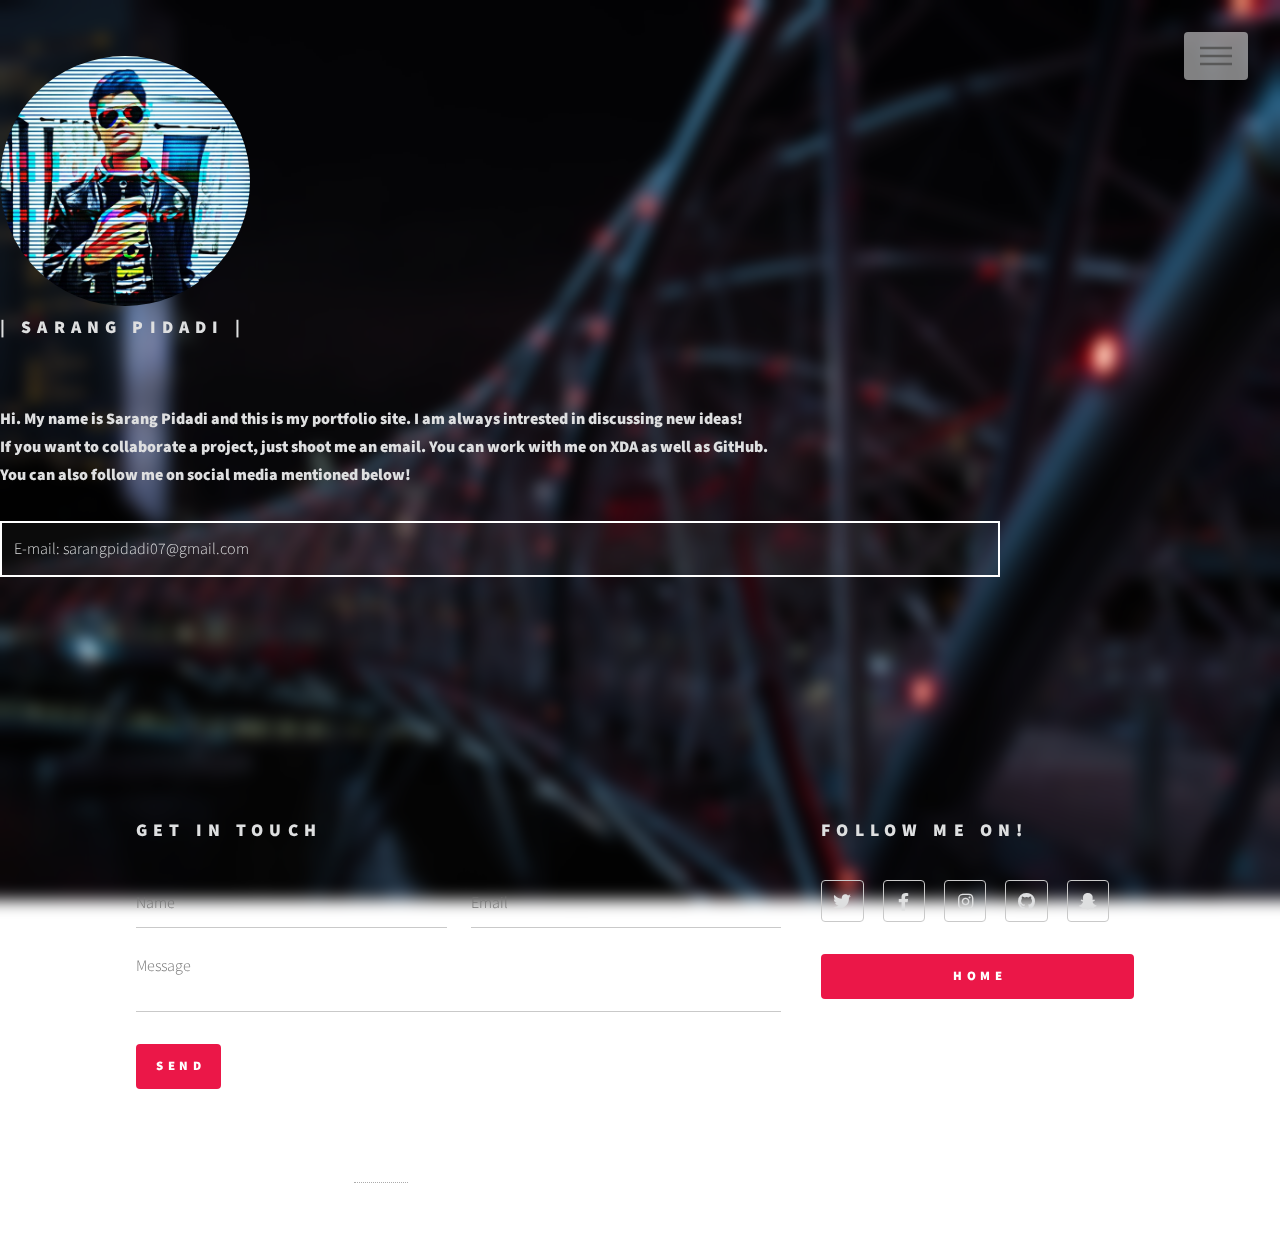
==== aboutme.html @ dbc25ccb "changed!" ====
<!DOCTYPE HTML>
<html>
	<head>
		<title>Sarang Pidadi</title>
		<meta charset="utf-8" />
		<meta name="viewport" content="width=device-width, initial-scale=1, user-scalable=no" />
		<link rel="stylesheet" href="assets/css/main.css" />
		<link href="https://emoji-css.afeld.me/emoji.css" rel="stylesheet">
		<noscript><link rel="stylesheet" href="assets/css/noscript.css" /></noscript>
		<style>
         th, td {
            border: 1px solid white;
         }
      </style>
	</head>
	<body class="is-preload"><br><br>

                               <style>
                                    img {
                                          border-radius: 50%;
                                        }
                               </style>
                               <img src="profile.jpg" width="250" height="250">
                              <h2>|    Sarang Pidadi    |</h2>
                               <br><p><b>
                               Hi. My name is Sarang Pidadi and this is my portfolio site. I am always intrested in discussing new ideas!<br>If you want to collaborate a project, just shoot me an email. You can work with me on XDA as well as GitHub.<br>You can also follow me on social media mentioned below!<i class="em em-v"></i>
                               </b></p>
                               <div class="table-wrapper">
                               <table style="width:1000px; border: 2px solid white">
								<tbody>
								<tr>
								<td>E-mail: sarangpidadi07@gmail.com</td>
								</tr>
				                 </tbody>
                                </table>
                                </div>
		<!-- Wrapper -->
			<div id="wrapper">

				<!-- Header -->
					<header id="header">
							
						<div class="inner">

							
							<!-- Nav -->
								<nav>
									<ul>
										<li><a href="#menu">Menu</a></li>
									</ul>
								</nav>

						</div>
					<style>
                        body {
                               background-image: url("bg2.jpg");
                               background-position: center;
                               background-size: cover;
                               background-attachment: fixed;
                               backdrop-filter: blur(8px);
                             }
                    </style>
                </header>
				<!-- Menu -->
					<nav id="menu">
						<h2>Tweets!<i class="em em-bird"></i></h2>
						<ul>
						<a class="twitter-timeline" data-theme="dark" data-dnt="true" data-chrome="nofooter transparent noheader transparent" data-chrome="transparent scrollbar" href="https://twitter.com/sarangpidadi07?ref_src=twsrc%5Etfw">Tweets by sarangpidadi07</a> <script async src="https://platform.twitter.com/widgets.js" charset="utf-8"></script>
						
						</ul>
					</nav>

				
				<!-- Footer -->
					<footer id="footer">
						<div class="inner">
							<section>
								<h2>Get in touch</h2>
								<form method="post" action="#">
									<div class="fields">
										<div class="field half">
											<input type="text" name="name" id="name" placeholder="Name" />
										</div>
										<div class="field half">
											<input type="email" name="email" id="email" placeholder="Email" />
										</div>
										<div class="field">
											<textarea name="message" id="message" placeholder="Message"></textarea>
										</div>
									</div>
									<ul class="actions">
										<li><a href="http://mail.google.com" class="button primary">Send</a></li>
									</ul>
								</form>
							</section>
							<section>
								<h2>Follow Me On!</h2>
								<ul class="icons">
									<li><a href="https://twitter.com/sarangpidadi07" class="icon brands style2 fa-twitter"><span class="label">Twitter</span></a></li>
									<li><a href="https://www.facebook.com/sarangpidadi07" class="icon brands style2 fa-facebook-f"><span class="label">Facebook</span></a></li>
									<li><a href="https://www.instagram.com/sarangpidadi_07/" class="icon brands style2 fa-instagram"><span class="label">Instagram</span></a></li>
									<li><a href="https://github.com/sarangpidadi07" class="icon brands style2 fa-github"><span class="label">GitHub</span></a></li>
									<li><a href="https://www.snapchat.com/add/sarangpidadi07" class="icon brands style2 fa-snapchat-ghost"><span class="label">Snapchat</span></a></li>
								</ul>
								<div class="inner">
                               <ul class="actions fit">
										<li><a href="index.html" class="button primary fit">Home</a></li>
                                </ul>
                                </div>
							</section>
							<ul class="copyright">
								<li>&copy; Sarangpidadi07. All rights reserved</li><li> <a>HTML5 UP</a></li>
							</ul>
						</div>
					</footer>

			</div>

		<!-- Scripts -->
			<script src="assets/js/jquery.min.js"></script>
			<script src="assets/js/browser.min.js"></script>
			<script src="assets/js/breakpoints.min.js"></script>
			<script src="assets/js/util.js"></script>
			<script src="assets/js/main.js"></script>

	</body>
</html>
---- assets/css/main.css ----
@import url(fontawesome-all.min.css);
@import url("https://fonts.googleapis.com/css?family=Source+Sans+Pro:300,700,900");


html, body, div, span, applet, object,
iframe, h1, h2, h3, h4, h5, h6, p, blockquote,
pre, a, abbr, acronym, address, big, cite,
code, del, dfn, em, img, ins, kbd, q, s, samp,
small, strike, strong, sub, sup, tt, var, b,
u, i, center, dl, dt, dd, ol, ul, li, fieldset,
form, label, legend, table, caption, tbody,
tfoot, thead, tr, th, td, article, aside,
canvas, details, embed, figure, figcaption,
footer, header, hgroup, menu, nav, output, ruby,
section, summary, time, mark, audio, video {
	margin: 0;
	padding: 0;
	border: 0;
	font-size: 100%;
	font: inherit;
	vertical-align: baseline;}

article, aside, details, figcaption, figure,
footer, header, hgroup, menu, nav, section {
	display: block;}

body {
	line-height: 1;
}

ol, ul {
	list-style: none;
}

blockquote, q {
	quotes: none;
}

	blockquote:before, blockquote:after, q:before, q:after {
		content: '';
		content: none;
	}

table {
	border-collapse: collapse;
	border-spacing: 0;
}

body {
	-webkit-text-size-adjust: none;
}

mark {
	background-color: transparent;
	color: inherit;
}

input::-moz-focus-inner {
	border: 0;
	padding: 0;
}

input, select, textarea {
	-moz-appearance: none;
	-webkit-appearance: none;
	-ms-appearance: none;
	appearance: none;
}

/* Basic */

	@-ms-viewport {
		width: device-width;
	}

	body {
		-ms-overflow-style: scrollbar;
	}

	@media screen and (max-width: 480px) {

		html, body {
			min-width: 320px;
		}

	}

	html {
		box-sizing: border-box;
	}

	*, *:before, *:after {
		box-sizing: inherit;
	}

/*
	body {
		background: #ffffff;
	}
*/

		body.is-preload *, body.is-preload *:before, body.is-preload *:after {
			-moz-animation: none !important;
			-webkit-animation: none !important;
			-ms-animation: none !important;
			animation: none !important;
			-moz-transition: none !important;
			-webkit-transition: none !important;
			-ms-transition: none !important;
			transition: none !important;
		}

/* Type */

	body, input, select, textarea {
		color: #DEDFE0;
		font-family: "Source Sans Pro", Helvetica, sans-serif;
		font-size: 16pt;
		font-weight: 300;
		line-height: 1.75;
	}

		@media screen and (max-width: 1680px) {

			body, input, select, textarea {
				font-size: 14pt;
			}

		}

		@media screen and (max-width: 1280px) {

			body, input, select, textarea {
				font-size: 12pt;
			}

		}

	a {
		-moz-transition: border-bottom-color 0.2s ease, color 0.2s ease;
		-webkit-transition: border-bottom-color 0.2s ease, color 0.2s ease;
		-ms-transition: border-bottom-color 0.2s ease, color 0.2s ease;
		transition: border-bottom-color 0.2s ease, color 0.2s ease;
		text-decoration: none;
		color: #585858;
		border-bottom: dotted 1px rgba(88, 88, 88, 0.5);
	}

		a:hover {
			border-bottom-color: transparent;
			color: #0A8BF7 !important;
		}

	strong, b {
		font-weight: 900;
	}

	em, i {
		font-style: italic;
	}

	p {
		margin: 0 0 2em 0;
	}

	h1 {
		font-size: 4em;
		font-weight: 700;
		line-height: 1.3;
		margin: 0 0 1em 0;
		letter-spacing: -0.035em;
	}

		h1 a {
			color: white;
		}

		@media screen and (max-width: 736px) {

			h1 {
				font-size: 2em;
				margin: 0 0 1em 0;
			}

		}

		@media screen and (max-width: 360px) {

			h1 {
				font-size: 1.75em;
			}

		}

	h2, h3, h4, h5, h6 {
		font-weight: 900;
		line-height: 1.5;
		margin: 0 0 2em 0;
		text-transform: uppercase;
		letter-spacing: 0.35em;
	}

		h2 a, h3 a, h4 a, h5 a, h6 a {
			color: inherit;
		}

	h2 {
		font-size: 1.1em;
	}

	h3 {
		font-size: 1em;
	}

	h4 {
		font-size: 0.8em;
	}

	h5 {
		font-size: 0.8em;
	}

	h6 {
		font-size: 0.8em;
	}

	@media screen and (max-width: 980px) {

		h1 br, h2 br, h3 br, h4 br, h5 br, h6 br {
			display: none;
		}

	}

	@media screen and (max-width: 736px) {

		h2 {
			font-size: 1em;
		}

		h3 {
			font-size: 0.8em;
		}

	}

	sub {
		font-size: 0.8em;
		position: relative;
		top: 0.5em;
	}

	sup {
		font-size: 0.8em;
		position: relative;
		top: -0.5em;
	}

	blockquote {
		border-left: solid 4px #c9c9c9;
		font-style: italic;
		margin: 0 0 2em 0;
		padding: 0.5em 0 0.5em 2em;
	}

	code {
		background: rgba(144, 144, 144, 0.075);
		border-radius: 4px;
		border: solid 1px #c9c9c9;
		font-family: "Courier New", monospace;
		font-size: 0.9em;
		margin: 0 0.25em;
		padding: 0.25em 0.65em;
	}

	pre {
		-webkit-overflow-scrolling: touch;
		font-family: "Courier New", monospace;
		font-size: 0.9em;
		margin: 0 0 2em 0;
	}

		pre code {
			display: block;
			line-height: 1.75;
			padding: 1em 1.5em;
			overflow-x: auto;
		}

	hr {
		border: 0;
		border-bottom: solid 1px #c9c9c9;
		margin: 2em 0;
	}

		hr.major {
			margin: 3em 0;
		}

	.align-left {
		text-align: left;
	}

	.align-center {
		text-align: center;
	}

	.align-right {
		text-align: right;
	}

/* Row */

	.row {
		display: flex;
		flex-wrap: wrap;
		box-sizing: border-box;
		align-items: stretch;
	}

		.row > * {
			box-sizing: border-box;
		}

		.row.gtr-uniform > * > :last-child {
			margin-bottom: 0;
		}

		.row.aln-left {
			justify-content: flex-start;
		}

		.row.aln-center {
			justify-content: center;
		}

		.row.aln-right {
			justify-content: flex-end;
		}

		.row.aln-top {
			align-items: flex-start;
		}

		.row.aln-middle {
			align-items: center;
		}

		.row.aln-bottom {
			align-items: flex-end;
		}

		.row > .imp {
			order: -1;
		}

		.row > .col-1 {
			width: 8.33333%;
		}

		.row > .off-1 {
			margin-left: 8.33333%;
		}

		.row > .col-2 {
			width: 16.66667%;
		}

		.row > .off-2 {
			margin-left: 16.66667%;
		}

		.row > .col-3 {
			width: 25%;
		}

		.row > .off-3 {
			margin-left: 25%;
		}

		.row > .col-4 {
			width: 33.33333%;
		}

		.row > .off-4 {
			margin-left: 33.33333%;
		}

		.row > .col-5 {
			width: 41.66667%;
		}

		.row > .off-5 {
			margin-left: 41.66667%;
		}

		.row > .col-6 {
			width: 50%;
		}

		.row > .off-6 {
			margin-left: 50%;
		}

		.row > .col-7 {
			width: 58.33333%;
		}

		.row > .off-7 {
			margin-left: 58.33333%;
		}

		.row > .col-8 {
			width: 66.66667%;
		}

		.row > .off-8 {
			margin-left: 66.66667%;
		}

		.row > .col-9 {
			width: 75%;
		}

		.row > .off-9 {
			margin-left: 75%;
		}

		.row > .col-10 {
			width: 83.33333%;
		}

		.row > .off-10 {
			margin-left: 83.33333%;
		}

		.row > .col-11 {
			width: 91.66667%;
		}

		.row > .off-11 {
			margin-left: 91.66667%;
		}

		.row > .col-12 {
			width: 100%;
		}

		.row > .off-12 {
			margin-left: 100%;
		}

		.row.gtr-0 {
			margin-top: 0;
			margin-left: 0em;
		}

			.row.gtr-0 > * {
				padding: 0 0 0 0em;
			}

			.row.gtr-0.gtr-uniform {
				margin-top: 0em;
			}

				.row.gtr-0.gtr-uniform > * {
					padding-top: 0em;
				}

		.row.gtr-25 {
			margin-top: 0;
			margin-left: -0.5em;
		}

			.row.gtr-25 > * {
				padding: 0 0 0 0.5em;
			}

			.row.gtr-25.gtr-uniform {
				margin-top: -0.5em;
			}

				.row.gtr-25.gtr-uniform > * {
					padding-top: 0.5em;
				}

		.row.gtr-50 {
			margin-top: 0;
			margin-left: -1em;
		}

			.row.gtr-50 > * {
				padding: 0 0 0 1em;
			}

			.row.gtr-50.gtr-uniform {
				margin-top: -1em;
			}

				.row.gtr-50.gtr-uniform > * {
					padding-top: 1em;
				}

		.row {
			margin-top: 0;
			margin-left: -2em;
		}

			.row > * {
				padding: 0 0 0 2em;
			}

			.row.gtr-uniform {
				margin-top: -2em;
			}

				.row.gtr-uniform > * {
					padding-top: 2em;
				}

		.row.gtr-150 {
			margin-top: 0;
			margin-left: -3em;
		}

			.row.gtr-150 > * {
				padding: 0 0 0 3em;
			}

			.row.gtr-150.gtr-uniform {
				margin-top: -3em;
			}

				.row.gtr-150.gtr-uniform > * {
					padding-top: 3em;
				}

		.row.gtr-200 {
			margin-top: 0;
			margin-left: -4em;
		}

			.row.gtr-200 > * {
				padding: 0 0 0 4em;
			}

			.row.gtr-200.gtr-uniform {
				margin-top: -4em;
			}

				.row.gtr-200.gtr-uniform > * {
					padding-top: 4em;
				}

		@media screen and (max-width: 1680px) {

			.row {
				display: flex;
				flex-wrap: wrap;
				box-sizing: border-box;
				align-items: stretch;
			}

				.row > * {
					box-sizing: border-box;
				}

				.row.gtr-uniform > * > :last-child {
					margin-bottom: 0;
				}

				.row.aln-left {
					justify-content: flex-start;
				}

				.row.aln-center {
					justify-content: center;
				}

				.row.aln-right {
					justify-content: flex-end;
				}

				.row.aln-top {
					align-items: flex-start;
				}

				.row.aln-middle {
					align-items: center;
				}

				.row.aln-bottom {
					align-items: flex-end;
				}

				.row > .imp-xlarge {
					order: -1;
				}

				.row > .col-1-xlarge {
					width: 8.33333%;
				}

				.row > .off-1-xlarge {
					margin-left: 8.33333%;
				}

				.row > .col-2-xlarge {
					width: 16.66667%;
				}

				.row > .off-2-xlarge {
					margin-left: 16.66667%;
				}

				.row > .col-3-xlarge {
					width: 25%;
				}

				.row > .off-3-xlarge {
					margin-left: 25%;
				}

				.row > .col-4-xlarge {
					width: 33.33333%;
				}

				.row > .off-4-xlarge {
					margin-left: 33.33333%;
				}

				.row > .col-5-xlarge {
					width: 41.66667%;
				}

				.row > .off-5-xlarge {
					margin-left: 41.66667%;
				}

				.row > .col-6-xlarge {
					width: 50%;
				}

				.row > .off-6-xlarge {
					margin-left: 50%;
				}

				.row > .col-7-xlarge {
					width: 58.33333%;
				}

				.row > .off-7-xlarge {
					margin-left: 58.33333%;
				}

				.row > .col-8-xlarge {
					width: 66.66667%;
				}

				.row > .off-8-xlarge {
					margin-left: 66.66667%;
				}

				.row > .col-9-xlarge {
					width: 75%;
				}

				.row > .off-9-xlarge {
					margin-left: 75%;
				}

				.row > .col-10-xlarge {
					width: 83.33333%;
				}

				.row > .off-10-xlarge {
					margin-left: 83.33333%;
				}

				.row > .col-11-xlarge {
					width: 91.66667%;
				}

				.row > .off-11-xlarge {
					margin-left: 91.66667%;
				}

				.row > .col-12-xlarge {
					width: 100%;
				}

				.row > .off-12-xlarge {
					margin-left: 100%;
				}

				.row.gtr-0 {
					margin-top: 0;
					margin-left: 0em;
				}

					.row.gtr-0 > * {
						padding: 0 0 0 0em;
					}

					.row.gtr-0.gtr-uniform {
						margin-top: 0em;
					}

						.row.gtr-0.gtr-uniform > * {
							padding-top: 0em;
						}

				.row.gtr-25 {
					margin-top: 0;
					margin-left: -0.5em;
				}

					.row.gtr-25 > * {
						padding: 0 0 0 0.5em;
					}

					.row.gtr-25.gtr-uniform {
						margin-top: -0.5em;
					}

						.row.gtr-25.gtr-uniform > * {
							padding-top: 0.5em;
						}

				.row.gtr-50 {
					margin-top: 0;
					margin-left: -1em;
				}

					.row.gtr-50 > * {
						padding: 0 0 0 1em;
					}

					.row.gtr-50.gtr-uniform {
						margin-top: -1em;
					}

						.row.gtr-50.gtr-uniform > * {
							padding-top: 1em;
						}

				.row {
					margin-top: 0;
					margin-left: -2em;
				}

					.row > * {
						padding: 0 0 0 2em;
					}

					.row.gtr-uniform {
						margin-top: -2em;
					}

						.row.gtr-uniform > * {
							padding-top: 2em;
						}

				.row.gtr-150 {
					margin-top: 0;
					margin-left: -3em;
				}

					.row.gtr-150 > * {
						padding: 0 0 0 3em;
					}

					.row.gtr-150.gtr-uniform {
						margin-top: -3em;
					}

						.row.gtr-150.gtr-uniform > * {
							padding-top: 3em;
						}

				.row.gtr-200 {
					margin-top: 0;
					margin-left: -4em;
				}

					.row.gtr-200 > * {
						padding: 0 0 0 4em;
					}

					.row.gtr-200.gtr-uniform {
						margin-top: -4em;
					}

						.row.gtr-200.gtr-uniform > * {
							padding-top: 4em;
						}

		}

		@media screen and (max-width: 1280px) {

			.row {
				display: flex;
				flex-wrap: wrap;
				box-sizing: border-box;
				align-items: stretch;
			}

				.row > * {
					box-sizing: border-box;
				}

				.row.gtr-uniform > * > :last-child {
					margin-bottom: 0;
				}

				.row.aln-left {
					justify-content: flex-start;
				}

				.row.aln-center {
					justify-content: center;
				}

				.row.aln-right {
					justify-content: flex-end;
				}

				.row.aln-top {
					align-items: flex-start;
				}

				.row.aln-middle {
					align-items: center;
				}

				.row.aln-bottom {
					align-items: flex-end;
				}

				.row > .imp-large {
					order: -1;
				}

				.row > .col-1-large {
					width: 8.33333%;
				}

				.row > .off-1-large {
					margin-left: 8.33333%;
				}

				.row > .col-2-large {
					width: 16.66667%;
				}

				.row > .off-2-large {
					margin-left: 16.66667%;
				}

				.row > .col-3-large {
					width: 25%;
				}

				.row > .off-3-large {
					margin-left: 25%;
				}

				.row > .col-4-large {
					width: 33.33333%;
				}

				.row > .off-4-large {
					margin-left: 33.33333%;
				}

				.row > .col-5-large {
					width: 41.66667%;
				}

				.row > .off-5-large {
					margin-left: 41.66667%;
				}

				.row > .col-6-large {
					width: 50%;
				}

				.row > .off-6-large {
					margin-left: 50%;
				}

				.row > .col-7-large {
					width: 58.33333%;
				}

				.row > .off-7-large {
					margin-left: 58.33333%;
				}

				.row > .col-8-large {
					width: 66.66667%;
				}

				.row > .off-8-large {
					margin-left: 66.66667%;
				}

				.row > .col-9-large {
					width: 75%;
				}

				.row > .off-9-large {
					margin-left: 75%;
				}

				.row > .col-10-large {
					width: 83.33333%;
				}

				.row > .off-10-large {
					margin-left: 83.33333%;
				}

				.row > .col-11-large {
					width: 91.66667%;
				}

				.row > .off-11-large {
					margin-left: 91.66667%;
				}

				.row > .col-12-large {
					width: 100%;
				}

				.row > .off-12-large {
					margin-left: 100%;
				}

				.row.gtr-0 {
					margin-top: 0;
					margin-left: 0em;
				}

					.row.gtr-0 > * {
						padding: 0 0 0 0em;
					}

					.row.gtr-0.gtr-uniform {
						margin-top: 0em;
					}

						.row.gtr-0.gtr-uniform > * {
							padding-top: 0em;
						}

				.row.gtr-25 {
					margin-top: 0;
					margin-left: -0.5em;
				}

					.row.gtr-25 > * {
						padding: 0 0 0 0.5em;
					}

					.row.gtr-25.gtr-uniform {
						margin-top: -0.5em;
					}

						.row.gtr-25.gtr-uniform > * {
							padding-top: 0.5em;
						}

				.row.gtr-50 {
					margin-top: 0;
					margin-left: -1em;
				}

					.row.gtr-50 > * {
						padding: 0 0 0 1em;
					}

					.row.gtr-50.gtr-uniform {
						margin-top: -1em;
					}

						.row.gtr-50.gtr-uniform > * {
							padding-top: 1em;
						}

				.row {
					margin-top: 0;
					margin-left: -2em;
				}

					.row > * {
						padding: 0 0 0 2em;
					}

					.row.gtr-uniform {
						margin-top: -2em;
					}

						.row.gtr-uniform > * {
							padding-top: 2em;
						}

				.row.gtr-150 {
					margin-top: 0;
					margin-left: -3em;
				}

					.row.gtr-150 > * {
						padding: 0 0 0 3em;
					}

					.row.gtr-150.gtr-uniform {
						margin-top: -3em;
					}

						.row.gtr-150.gtr-uniform > * {
							padding-top: 3em;
						}

				.row.gtr-200 {
					margin-top: 0;
					margin-left: -4em;
				}

					.row.gtr-200 > * {
						padding: 0 0 0 4em;
					}

					.row.gtr-200.gtr-uniform {
						margin-top: -4em;
					}

						.row.gtr-200.gtr-uniform > * {
							padding-top: 4em;
						}

		}

		@media screen and (max-width: 980px) {

			.row {
				display: flex;
				flex-wrap: wrap;
				box-sizing: border-box;
				align-items: stretch;
			}

				.row > * {
					box-sizing: border-box;
				}

				.row.gtr-uniform > * > :last-child {
					margin-bottom: 0;
				}

				.row.aln-left {
					justify-content: flex-start;
				}

				.row.aln-center {
					justify-content: center;
				}

				.row.aln-right {
					justify-content: flex-end;
				}

				.row.aln-top {
					align-items: flex-start;
				}

				.row.aln-middle {
					align-items: center;
				}

				.row.aln-bottom {
					align-items: flex-end;
				}

				.row > .imp-medium {
					order: -1;
				}

				.row > .col-1-medium {
					width: 8.33333%;
				}

				.row > .off-1-medium {
					margin-left: 8.33333%;
				}

				.row > .col-2-medium {
					width: 16.66667%;
				}

				.row > .off-2-medium {
					margin-left: 16.66667%;
				}

				.row > .col-3-medium {
					width: 25%;
				}

				.row > .off-3-medium {
					margin-left: 25%;
				}

				.row > .col-4-medium {
					width: 33.33333%;
				}

				.row > .off-4-medium {
					margin-left: 33.33333%;
				}

				.row > .col-5-medium {
					width: 41.66667%;
				}

				.row > .off-5-medium {
					margin-left: 41.66667%;
				}

				.row > .col-6-medium {
					width: 50%;
				}

				.row > .off-6-medium {
					margin-left: 50%;
				}

				.row > .col-7-medium {
					width: 58.33333%;
				}

				.row > .off-7-medium {
					margin-left: 58.33333%;
				}

				.row > .col-8-medium {
					width: 66.66667%;
				}

				.row > .off-8-medium {
					margin-left: 66.66667%;
				}

				.row > .col-9-medium {
					width: 75%;
				}

				.row > .off-9-medium {
					margin-left: 75%;
				}

				.row > .col-10-medium {
					width: 83.33333%;
				}

				.row > .off-10-medium {
					margin-left: 83.33333%;
				}

				.row > .col-11-medium {
					width: 91.66667%;
				}

				.row > .off-11-medium {
					margin-left: 91.66667%;
				}

				.row > .col-12-medium {
					width: 100%;
				}

				.row > .off-12-medium {
					margin-left: 100%;
				}

				.row.gtr-0 {
					margin-top: 0;
					margin-left: 0em;
				}

					.row.gtr-0 > * {
						padding: 0 0 0 0em;
					}

					.row.gtr-0.gtr-uniform {
						margin-top: 0em;
					}

						.row.gtr-0.gtr-uniform > * {
							padding-top: 0em;
						}

				.row.gtr-25 {
					margin-top: 0;
					margin-left: -0.375em;
				}

					.row.gtr-25 > * {
						padding: 0 0 0 0.375em;
					}

					.row.gtr-25.gtr-uniform {
						margin-top: -0.375em;
					}

						.row.gtr-25.gtr-uniform > * {
							padding-top: 0.375em;
						}

				.row.gtr-50 {
					margin-top: 0;
					margin-left: -0.75em;
				}

					.row.gtr-50 > * {
						padding: 0 0 0 0.75em;
					}

					.row.gtr-50.gtr-uniform {
						margin-top: -0.75em;
					}

						.row.gtr-50.gtr-uniform > * {
							padding-top: 0.75em;
						}

				.row {
					margin-top: 0;
					margin-left: -1.5em;
				}

					.row > * {
						padding: 0 0 0 1.5em;
					}

					.row.gtr-uniform {
						margin-top: -1.5em;
					}

						.row.gtr-uniform > * {
							padding-top: 1.5em;
						}

				.row.gtr-150 {
					margin-top: 0;
					margin-left: -2.25em;
				}

					.row.gtr-150 > * {
						padding: 0 0 0 2.25em;
					}

					.row.gtr-150.gtr-uniform {
						margin-top: -2.25em;
					}

						.row.gtr-150.gtr-uniform > * {
							padding-top: 2.25em;
						}

				.row.gtr-200 {
					margin-top: 0;
					margin-left: -3em;
				}

					.row.gtr-200 > * {
						padding: 0 0 0 3em;
					}

					.row.gtr-200.gtr-uniform {
						margin-top: -3em;
					}

						.row.gtr-200.gtr-uniform > * {
							padding-top: 3em;
						}

		}

		@media screen and (max-width: 736px) {

			.row {
				display: flex;
				flex-wrap: wrap;
				box-sizing: border-box;
				align-items: stretch;
			}

				.row > * {
					box-sizing: border-box;
				}

				.row.gtr-uniform > * > :last-child {
					margin-bottom: 0;
				}

				.row.aln-left {
					justify-content: flex-start;
				}

				.row.aln-center {
					justify-content: center;
				}

				.row.aln-right {
					justify-content: flex-end;
				}

				.row.aln-top {
					align-items: flex-start;
				}

				.row.aln-middle {
					align-items: center;
				}

				.row.aln-bottom {
					align-items: flex-end;
				}

				.row > .imp-small {
					order: -1;
				}

				.row > .col-1-small {
					width: 8.33333%;
				}

				.row > .off-1-small {
					margin-left: 8.33333%;
				}

				.row > .col-2-small {
					width: 16.66667%;
				}

				.row > .off-2-small {
					margin-left: 16.66667%;
				}

				.row > .col-3-small {
					width: 25%;
				}

				.row > .off-3-small {
					margin-left: 25%;
				}

				.row > .col-4-small {
					width: 33.33333%;
				}

				.row > .off-4-small {
					margin-left: 33.33333%;
				}

				.row > .col-5-small {
					width: 41.66667%;
				}

				.row > .off-5-small {
					margin-left: 41.66667%;
				}

				.row > .col-6-small {
					width: 50%;
				}

				.row > .off-6-small {
					margin-left: 50%;
				}

				.row > .col-7-small {
					width: 58.33333%;
				}

				.row > .off-7-small {
					margin-left: 58.33333%;
				}

				.row > .col-8-small {
					width: 66.66667%;
				}

				.row > .off-8-small {
					margin-left: 66.66667%;
				}

				.row > .col-9-small {
					width: 75%;
				}

				.row > .off-9-small {
					margin-left: 75%;
				}

				.row > .col-10-small {
					width: 83.33333%;
				}

				.row > .off-10-small {
					margin-left: 83.33333%;
				}

				.row > .col-11-small {
					width: 91.66667%;
				}

				.row > .off-11-small {
					margin-left: 91.66667%;
				}

				.row > .col-12-small {
					width: 100%;
				}

				.row > .off-12-small {
					margin-left: 100%;
				}

				.row.gtr-0 {
					margin-top: 0;
					margin-left: 0em;
				}

					.row.gtr-0 > * {
						padding: 0 0 0 0em;
					}

					.row.gtr-0.gtr-uniform {
						margin-top: 0em;
					}

						.row.gtr-0.gtr-uniform > * {
							padding-top: 0em;
						}

				.row.gtr-25 {
					margin-top: 0;
					margin-left: -0.25em;
				}

					.row.gtr-25 > * {
						padding: 0 0 0 0.25em;
					}

					.row.gtr-25.gtr-uniform {
						margin-top: -0.25em;
					}

						.row.gtr-25.gtr-uniform > * {
							padding-top: 0.25em;
						}

				.row.gtr-50 {
					margin-top: 0;
					margin-left: -0.5em;
				}

					.row.gtr-50 > * {
						padding: 0 0 0 0.5em;
					}

					.row.gtr-50.gtr-uniform {
						margin-top: -0.5em;
					}

						.row.gtr-50.gtr-uniform > * {
							padding-top: 0.5em;
						}

				.row {
					margin-top: 0;
					margin-left: -1em;
				}

					.row > * {
						padding: 0 0 0 1em;
					}

					.row.gtr-uniform {
						margin-top: -1em;
					}

						.row.gtr-uniform > * {
							padding-top: 1em;
						}

				.row.gtr-150 {
					margin-top: 0;
					margin-left: -1.5em;
				}

					.row.gtr-150 > * {
						padding: 0 0 0 1.5em;
					}

					.row.gtr-150.gtr-uniform {
						margin-top: -1.5em;
					}

						.row.gtr-150.gtr-uniform > * {
							padding-top: 1.5em;
						}

				.row.gtr-200 {
					margin-top: 0;
					margin-left: -2em;
				}

					.row.gtr-200 > * {
						padding: 0 0 0 2em;
					}

					.row.gtr-200.gtr-uniform {
						margin-top: -2em;
					}

						.row.gtr-200.gtr-uniform > * {
							padding-top: 2em;
						}

		}

		@media screen and (max-width: 480px) {

			.row {
				display: flex;
				flex-wrap: wrap;
				box-sizing: border-box;
				align-items: stretch;
			}

				.row > * {
					box-sizing: border-box;
				}

				.row.gtr-uniform > * > :last-child {
					margin-bottom: 0;
				}

				.row.aln-left {
					justify-content: flex-start;
				}

				.row.aln-center {
					justify-content: center;
				}

				.row.aln-right {
					justify-content: flex-end;
				}

				.row.aln-top {
					align-items: flex-start;
				}

				.row.aln-middle {
					align-items: center;
				}

				.row.aln-bottom {
					align-items: flex-end;
				}

				.row > .imp-xsmall {
					order: -1;
				}

				.row > .col-1-xsmall {
					width: 8.33333%;
				}

				.row > .off-1-xsmall {
					margin-left: 8.33333%;
				}

				.row > .col-2-xsmall {
					width: 16.66667%;
				}

				.row > .off-2-xsmall {
					margin-left: 16.66667%;
				}

				.row > .col-3-xsmall {
					width: 25%;
				}

				.row > .off-3-xsmall {
					margin-left: 25%;
				}

				.row > .col-4-xsmall {
					width: 33.33333%;
				}

				.row > .off-4-xsmall {
					margin-left: 33.33333%;
				}

				.row > .col-5-xsmall {
					width: 41.66667%;
				}

				.row > .off-5-xsmall {
					margin-left: 41.66667%;
				}

				.row > .col-6-xsmall {
					width: 50%;
				}

				.row > .off-6-xsmall {
					margin-left: 50%;
				}

				.row > .col-7-xsmall {
					width: 58.33333%;
				}

				.row > .off-7-xsmall {
					margin-left: 58.33333%;
				}

				.row > .col-8-xsmall {
					width: 66.66667%;
				}

				.row > .off-8-xsmall {
					margin-left: 66.66667%;
				}

				.row > .col-9-xsmall {
					width: 75%;
				}

				.row > .off-9-xsmall {
					margin-left: 75%;
				}

				.row > .col-10-xsmall {
					width: 83.33333%;
				}

				.row > .off-10-xsmall {
					margin-left: 83.33333%;
				}

				.row > .col-11-xsmall {
					width: 91.66667%;
				}

				.row > .off-11-xsmall {
					margin-left: 91.66667%;
				}

				.row > .col-12-xsmall {
					width: 100%;
				}

				.row > .off-12-xsmall {
					margin-left: 100%;
				}

				.row.gtr-0 {
					margin-top: 0;
					margin-left: 0em;
				}

					.row.gtr-0 > * {
						padding: 0 0 0 0em;
					}

					.row.gtr-0.gtr-uniform {
						margin-top: 0em;
					}

						.row.gtr-0.gtr-uniform > * {
							padding-top: 0em;
						}

				.row.gtr-25 {
					margin-top: 0;
					margin-left: -0.25em;
				}

					.row.gtr-25 > * {
						padding: 0 0 0 0.25em;
					}

					.row.gtr-25.gtr-uniform {
						margin-top: -0.25em;
					}

						.row.gtr-25.gtr-uniform > * {
							padding-top: 0.25em;
						}

				.row.gtr-50 {
					margin-top: 0;
					margin-left: -0.5em;
				}

					.row.gtr-50 > * {
						padding: 0 0 0 0.5em;
					}

					.row.gtr-50.gtr-uniform {
						margin-top: -0.5em;
					}

						.row.gtr-50.gtr-uniform > * {
							padding-top: 0.5em;
						}

				.row {
					margin-top: 0;
					margin-left: -1em;
				}

					.row > * {
						padding: 0 0 0 1em;
					}

					.row.gtr-uniform {
						margin-top: -1em;
					}

						.row.gtr-uniform > * {
							padding-top: 1em;
						}

				.row.gtr-150 {
					margin-top: 0;
					margin-left: -1.5em;
				}

					.row.gtr-150 > * {
						padding: 0 0 0 1.5em;
					}

					.row.gtr-150.gtr-uniform {
						margin-top: -1.5em;
					}

						.row.gtr-150.gtr-uniform > * {
							padding-top: 1.5em;
						}

				.row.gtr-200 {
					margin-top: 0;
					margin-left: -2em;
				}

					.row.gtr-200 > * {
						padding: 0 0 0 2em;
					}

					.row.gtr-200.gtr-uniform {
						margin-top: -2em;
					}

						.row.gtr-200.gtr-uniform > * {
							padding-top: 2em;
						}

		}

/* Section/Article */

	section.special, article.special {
		text-align: center;
	}

	header p {
		margin-top: -1em;
	}

	@media screen and (max-width: 736px) {

		header p {
			margin-top: 0;
		}

	}

/* Icon */

	.icon {
		text-decoration: none;
		border-bottom: none;
		position: relative;
	}

		.icon:before {
			-moz-osx-font-smoothing: grayscale;
			-webkit-font-smoothing: antialiased;
			display: inline-block;
			font-style: normal;
			font-variant: normal;
			text-rendering: auto;
			line-height: 1;
			text-transform: none !important;
			font-family: 'Font Awesome 5 Free';
			font-weight: 400;
		}

		.icon > .label {
			display: none;
		}

		.icon:before {
			line-height: inherit;
		}

		.icon.solid:before {
			font-weight: 900;
		}

		.icon.brands:before {
			font-family: 'Font Awesome 5 Brands';
		}

		.icon.style2 {
			-moz-transition: background-color 0.2s ease-in-out, color 0.2s ease-in-out, border-color 0.2s ease-in-out;
			-webkit-transition: background-color 0.2s ease-in-out, color 0.2s ease-in-out, border-color 0.2s ease-in-out;
			-ms-transition: background-color 0.2s ease-in-out, color 0.2s ease-in-out, border-color 0.2s ease-in-out;
			transition: background-color 0.2s ease-in-out, color 0.2s ease-in-out, border-color 0.2s ease-in-out;
			background-color: transparent;
			border: solid 1px #c9c9c9;
			border-radius: 4px;
			width: 2.65em;
			height: 2.65em;
			display: inline-block;
			text-align: center;
			line-height: 2.65em;
			color: inherit;
		}

			.icon.style2:before {
				font-size: 1.1em;
			}

			.icon.style2:hover {
				color: #f2849e;
				border-color: #f2849e;
			}

			.icon.style2:active {
				background-color: rgba(242, 132, 158, 0.1);
			}

/* List */

	ol {
		list-style: decimal;
		margin: 0 0 2em 0;
		padding-left: 1.25em;
	}

		ol li {
			padding-left: 0.25em;
		}

	ul {
		list-style: disc;
		margin: 0 0 2em 0;
		padding-left: 1em;
	}

		ul li {
			padding-left: 0.5em;
		}

		ul.alt {
			list-style: none;
			padding-left: 0;
		}

			ul.alt li {
				border-top: solid 1px #c9c9c9;
				padding: 0.5em 0;
			}

				ul.alt li:first-child {
					border-top: 0;
					padding-top: 0;
				}

	dl {
		margin: 0 0 2em 0;
	}

		dl dt {
			display: block;
			font-weight: 900;
			margin: 0 0 1em 0;
		}

		dl dd {
			margin-left: 2em;
		}

/* Actions */

	ul.actions {
		display: -moz-flex;
		display: -webkit-flex;
		display: -ms-flex;
		display: flex;
		cursor: default;
		list-style: none;
		margin-left: -1em;
		padding-left: 0;
	}

		ul.actions li {
			padding: 0 0 0 1em;
			vertical-align: middle;
		}

		ul.actions.special {
			-moz-justify-content: center;
			-webkit-justify-content: center;
			-ms-justify-content: center;
			justify-content: center;
			width: 100%;
			margin-left: 0;
		}

			ul.actions.special li:first-child {
				padding-left: 0;
			}

		ul.actions.stacked {
			-moz-flex-direction: column;
			-webkit-flex-direction: column;
			-ms-flex-direction: column;
			flex-direction: column;
			margin-left: 0;
		}

			ul.actions.stacked li {
				padding: 1.3em 0 0 0;
			}

				ul.actions.stacked li:first-child {
					padding-top: 0;
				}

		ul.actions.fit {
			width: calc(100% + 1em);
		}

			ul.actions.fit li {
				-moz-flex-grow: 1;
				-webkit-flex-grow: 1;
				-ms-flex-grow: 1;
				flex-grow: 1;
				-moz-flex-shrink: 1;
				-webkit-flex-shrink: 1;
				-ms-flex-shrink: 1;
				flex-shrink: 1;
				width: 100%;
			}

				ul.actions.fit li > * {
					width: 100%;
				}

			ul.actions.fit.stacked {
				width: 100%;
			}

		@media screen and (max-width: 480px) {

			ul.actions:not(.fixed) {
				-moz-flex-direction: column;
				-webkit-flex-direction: column;
				-ms-flex-direction: column;
				flex-direction: column;
				margin-left: 0;
				width: 100% !important;
			}

				ul.actions:not(.fixed) li {
					-moz-flex-grow: 1;
					-webkit-flex-grow: 1;
					-ms-flex-grow: 1;
					flex-grow: 1;
					-moz-flex-shrink: 1;
					-webkit-flex-shrink: 1;
					-ms-flex-shrink: 1;
					flex-shrink: 1;
					padding: 1em 0 0 0;
					text-align: center;
					width: 100%;
				}

					ul.actions:not(.fixed) li > * {
						width: 100%;
					}

					ul.actions:not(.fixed) li:first-child {
						padding-top: 0;
					}

					ul.actions:not(.fixed) li input[type="submit"],
					ul.actions:not(.fixed) li input[type="reset"],
					ul.actions:not(.fixed) li input[type="button"],
					ul.actions:not(.fixed) li button,
					ul.actions:not(.fixed) li .button {
						width: 100%;
					}

						ul.actions:not(.fixed) li input[type="submit"].icon:before,
						ul.actions:not(.fixed) li input[type="reset"].icon:before,
						ul.actions:not(.fixed) li input[type="button"].icon:before,
						ul.actions:not(.fixed) li button.icon:before,
						ul.actions:not(.fixed) li .button.icon:before {
							margin-left: -0.5rem;
						}

		}

/* Icons */

	ul.icons {
		cursor: default;
		list-style: none;
		padding-left: 0;
		margin: -1em 0 2em -1em;
	}

		ul.icons li {
			display: inline-block;
			padding: 1em 0 0 1em;
		}

/* Form */

	form {
		margin: 0 0 2em 0;
		overflow-x: hidden;
	}

		form > :last-child {
			margin-bottom: 0;
		}

		form > .fields {
			display: -moz-flex;
			display: -webkit-flex;
			display: -ms-flex;
			display: flex;
			-moz-flex-wrap: wrap;
			-webkit-flex-wrap: wrap;
			-ms-flex-wrap: wrap;
			flex-wrap: wrap;
			width: calc(100% + 3em);
			margin: -1.5em 0 2em -1.5em;
		}

			form > .fields > .field {
				-moz-flex-grow: 0;
				-webkit-flex-grow: 0;
				-ms-flex-grow: 0;
				flex-grow: 0;
				-moz-flex-shrink: 0;
				-webkit-flex-shrink: 0;
				-ms-flex-shrink: 0;
				flex-shrink: 0;
				padding: 1.5em 0 0 1.5em;
				width: calc(100% - 1.5em);
			}

				form > .fields > .field.half {
					width: calc(50% - 0.75em);
				}

				form > .fields > .field.third {
					width: calc(100%/3 - 0.5em);
				}

				form > .fields > .field.quarter {
					width: calc(25% - 0.375em);
				}

		@media screen and (max-width: 480px) {

			form > .fields {
				width: calc(100% + 3em);
				margin: -1.5em 0 2em -1.5em;
			}

				form > .fields > .field {
					padding: 1.5em 0 0 1.5em;
					width: calc(100% - 1.5em);
				}

					form > .fields > .field.half {
						width: calc(100% - 1.5em);
					}

					form > .fields > .field.third {
						width: calc(100% - 1.5em);
					}

					form > .fields > .field.quarter {
						width: calc(100% - 1.5em);
					}

		}

	label {
		display: block;
		font-size: 0.9em;
		font-weight: 900;
		margin: 0 0 1em 0;
	}

	input[type="text"],
	input[type="password"],
	input[type="email"],
	input[type="tel"],
	select,
	textarea {
		-moz-appearance: none;
		-webkit-appearance: none;
		-ms-appearance: none;
		appearance: none;
		background-color: transparent;
		border: none;
		border-radius: 0;
		border-bottom: solid 1px #c9c9c9;
		color: inherit;
		display: block;
		outline: 0;
		padding: 0;
		text-decoration: none;
		width: 100%;
	}

		input[type="text"]:invalid,
		input[type="password"]:invalid,
		input[type="email"]:invalid,
		input[type="tel"]:invalid,
		select:invalid,
		textarea:invalid {
			box-shadow: none;
		}

		input[type="text"]:focus,
		input[type="password"]:focus,
		input[type="email"]:focus,
		input[type="tel"]:focus,
		select:focus,
		textarea:focus {
			border-bottom-color: #f2849e;
			box-shadow: inset 0 -1px 0 0 #f2849e;
		}

	select {
		background-image: url("data:image/svg+xml;charset=utf8,%3Csvg xmlns='http://www.w3.org/2000/svg' width='40' height='40' preserveAspectRatio='none' viewBox='0 0 40 40'%3E%3Cpath d='M9.4,12.3l10.4,10.4l10.4-10.4c0.2-0.2,0.5-0.4,0.9-0.4c0.3,0,0.6,0.1,0.9,0.4l3.3,3.3c0.2,0.2,0.4,0.5,0.4,0.9 c0,0.4-0.1,0.6-0.4,0.9L20.7,31.9c-0.2,0.2-0.5,0.4-0.9,0.4c-0.3,0-0.6-0.1-0.9-0.4L4.3,17.3c-0.2-0.2-0.4-0.5-0.4-0.9 c0-0.4,0.1-0.6,0.4-0.9l3.3-3.3c0.2-0.2,0.5-0.4,0.9-0.4S9.1,12.1,9.4,12.3z' fill='%23c9c9c9' /%3E%3C/svg%3E");
		background-size: 1.25rem;
		background-repeat: no-repeat;
		background-position: calc(100% - 1rem) center;
		height: 3em;
		padding-right: 3em;
		text-overflow: ellipsis;
	}

		select option {
			background: #ffffff;
		}

		select:focus::-ms-value {
			background-color: transparent;
		}

		select::-ms-expand {
			display: none;
		}

	input[type="text"],
	input[type="password"],
	input[type="email"],
	select {
		height: 3em;
	}

	textarea {
		padding: 0;
		min-height: 3.75em;
	}

	input[type="checkbox"],
	input[type="radio"] {
		-moz-appearance: none;
		-webkit-appearance: none;
		-ms-appearance: none;
		appearance: none;
		display: block;
		float: left;
		margin-right: -2em;
		opacity: 0;
		width: 1em;
		z-index: -1;
	}

		input[type="checkbox"] + label,
		input[type="radio"] + label {
			text-decoration: none;
			color: #585858;
			cursor: pointer;
			display: inline-block;
			font-size: 1em;
			font-weight: 300;
			padding-left: 2.55em;
			padding-right: 0.75em;
			position: relative;
		}

			input[type="checkbox"] + label:before,
			input[type="radio"] + label:before {
				-moz-osx-font-smoothing: grayscale;
				-webkit-font-smoothing: antialiased;
				display: inline-block;
				font-style: normal;
				font-variant: normal;
				text-rendering: auto;
				line-height: 1;
				text-transform: none !important;
				font-family: 'Font Awesome 5 Free';
				font-weight: 900;
			}

			input[type="checkbox"] + label:before,
			input[type="radio"] + label:before {
				border-radius: 4px;
				border: solid 1px #c9c9c9;
				content: '';
				display: inline-block;
				font-size: 0.8em;
				height: 2.25em;
				left: 0;
				line-height: 2.25em;
				position: absolute;
				text-align: center;
				top: 0;
				width: 2.25em;
			}

		input[type="checkbox"]:checked + label:before,
		input[type="radio"]:checked + label:before {
			background: #585858;
			border-color: #585858;
			color: #ffffff;
			content: '\f00c';
		}

		input[type="checkbox"]:focus + label:before,
		input[type="radio"]:focus + label:before {
			border-color: #f2849e;
			box-shadow: 0 0 0 1px #f2849e;
		}

	input[type="checkbox"] + label:before {
		border-radius: 4px;
	}

	input[type="radio"] + label:before {
		border-radius: 100%;
	}

/* Box */

	.box {
		border-radius: 4px;
		border: solid 1px #c9c9c9;
		margin-bottom: 2em;
		padding: 1.5em;
	}

		.box > :last-child,
		.box > :last-child > :last-child,
		.box > :last-child > :last-child > :last-child {
			margin-bottom: 0;
		}

		.box.alt {
			border: 0;
			border-radius: 0;
			padding: 0;
		}

/* Image */

	.image {
		border-radius: 4px;
		border: 0;
		display: inline-block;
		position: relative;
	}

		.image img {
			border-radius: 4px;
			display: block;
		}

		.image.left, .image.right {
			max-width: 40%;
		}

			.image.left img, .image.right img {
				width: 100%;
			}

		.image.left {
			float: left;
			padding: 0 1.5em 1em 0;
			top: 0.25em;
		}

		.image.right {
			float: right;
			padding: 0 0 1em 1.5em;
			top: 0.25em;
		}

		.image.fit {
			display: block;
			margin: 0 0 2em 0;
			width: 100%;
		}

			.image.fit img {
				width: 100%;
			}

		.image.main {
			display: block;
			margin: 0 0 3em 0;
			width: 100%;
		}

			.image.main img {
				width: 100%;
			}

			@media screen and (max-width: 736px) {

				.image.main {
					margin: 0 0 2em 0;
				}

			}

/* Table */

	.table-wrapper {
		-webkit-overflow-scrolling: touch;
		overflow-x: auto;
	}

	table {
		margin: 0 0 2em 0;
		width: 100%;
	}

		table tbody tr {
			border: solid 1px #c9c9c9;
			border-left: 0;
			border-right: 0;
		}

			table tbody tr:nth-child(2n + 1) {
				background-color: rgba(144, 144, 144, 0.075);
			}

		table td {
			padding: 0.75em 0.75em;
		}

		table th {
			font-size: 0.9em;
			font-weight: 900;
			padding: 0 0.75em 0.75em 0.75em;
			text-align: left;
		}

		table thead {
			border-bottom: solid 2px #c9c9c9;
		}

		table tfoot {
			border-top: solid 2px #c9c9c9;
		}

		table.alt {
			border-collapse: separate;
		}

			table.alt tbody tr td {
				border: solid 1px #c9c9c9;
				border-left-width: 0;
				border-top-width: 0;
			}

				table.alt tbody tr td:first-child {
					border-left-width: 1px;
				}

			table.alt tbody tr:first-child td {
				border-top-width: 1px;
			}

			table.alt thead {
				border-bottom: 0;
			}

			table.alt tfoot {
				border-top: 0;
			}

/* Button */

	input[type="submit"],
	input[type="reset"],
	input[type="button"],
	button,
	.button {
		-moz-appearance: none;
		-webkit-appearance: none;
		-ms-appearance: none;
		appearance: none;
		-moz-transition: background-color 0.2s ease-in-out, color 0.2s ease-in-out, box-shadow 0.2s ease-in-out;
		-webkit-transition: background-color 0.2s ease-in-out, color 0.2s ease-in-out, box-shadow 0.2s ease-in-out;
		-ms-transition: background-color 0.2s ease-in-out, color 0.2s ease-in-out, box-shadow 0.2s ease-in-out;
		transition: background-color 0.2s ease-in-out, color 0.2s ease-in-out, box-shadow 0.2s ease-in-out;
		background-color: transparent;
		border-radius: 4px;
		border: 0;
		box-shadow: inset 0 0 0 2px #EB1748;
		color: #EB1748 !important;
		cursor: pointer;
		display: inline-block;
		font-size: 0.8em;
		font-weight: 900;
		height: 3.5em;
		letter-spacing: 0.35em;
		line-height: 3.45em;
		overflow: hidden;
		padding: 0 1.25em 0 1.6em;
		text-align: center;
		text-decoration: none;
		text-overflow: ellipsis;
		text-transform: uppercase;
		white-space: nowrap;
	}

		input[type="submit"].icon:before,
		input[type="reset"].icon:before,
		input[type="button"].icon:before,
		button.icon:before,
		.button.icon:before {
			margin-right: 0.5em;
		}

		input[type="submit"].fit,
		input[type="reset"].fit,
		input[type="button"].fit,
		button.fit,
		.button.fit {
			width: 100%;
		}

		input[type="submit"]:hover,
		input[type="reset"]:hover,
		input[type="button"]:hover,
		button:hover,
		.button:hover {
			color: #1D1C1C !important;
			box-shadow: inset 0 0 0 2px #1D1C1C;
		}

		input[type="submit"]:active,
		input[type="reset"]:active,
		input[type="button"]:active,
		button:active,
		.button:active {
			background-color: rgba(242, 132, 158, 0.1);
		}

		input[type="submit"].small,
		input[type="reset"].small,
		input[type="button"].small,
		button.small,
		.button.small {
			font-size: 0.6em;
		}

		input[type="submit"].large,
		input[type="reset"].large,
		input[type="button"].large,
		button.large,
		.button.large {
			font-size: 1em;
		}

		input[type="submit"].primary,
		input[type="reset"].primary,
		input[type="button"].primary,
		button.primary,
		.button.primary {
			box-shadow: none;
			background-color: #EB1748;
			color: #ffffff !important;
		}

			input[type="submit"].primary:hover,
			input[type="reset"].primary:hover,
			input[type="button"].primary:hover,
			button.primary:hover,
			.button.primary:hover {
				background-color: #1D1C1C;
			}

			input[type="submit"].primary:active,
			input[type="reset"].primary:active,
			input[type="button"].primary:active,
			button.primary:active,
			.button.primary:active {
				background-color: #1D1C1C;
			}

		input[type="submit"].disabled, input[type="submit"]:disabled,
		input[type="reset"].disabled,
		input[type="reset"]:disabled,
		input[type="button"].disabled,
		input[type="button"]:disabled,
		button.disabled,
		button:disabled,
		.button.disabled,
		.button:disabled {
			pointer-events: none;
			opacity: 0.25;
		}

/* Tiles */

	.tiles {
		display: -moz-flex;
		display: -webkit-flex;
		display: -ms-flex;
		display: flex;
		-moz-flex-wrap: wrap;
		-webkit-flex-wrap: wrap;
		-ms-flex-wrap: wrap;
		flex-wrap: wrap;
		postiion: relative;
		margin: -2.5em 0 0 -2.5em;
	}

		.tiles article {
			-moz-transition: -moz-transform 0.5s ease, opacity 0.5s ease;
			-webkit-transition: -webkit-transform 0.5s ease, opacity 0.5s ease;
			-ms-transition: -ms-transform 0.5s ease, opacity 0.5s ease;
			transition: transform 0.5s ease, opacity 0.5s ease;
			position: relative;
			width: calc(33.33333% - 2.5em);
			margin: 2.5em 0 0 2.5em;
		}

			.tiles article > .image {
				-moz-transition: -moz-transform 0.5s ease;
				-webkit-transition: -webkit-transform 0.5s ease;
				-ms-transition: -ms-transform 0.5s ease;
				transition: transform 0.5s ease;
				position: relative;
				display: block;
				width: 100%;
				border-radius: 4px;
				overflow: hidden;
			}

				.tiles article > .image img {
					display: block;
					width: 100%;
				}

				.tiles article > .image:before {
					pointer-events: none;
					-moz-transition: background-color 0.5s ease, opacity 0.5s ease;
					-webkit-transition: background-color 0.5s ease, opacity 0.5s ease;
					-ms-transition: background-color 0.5s ease, opacity 0.5s ease;
					transition: background-color 0.5s ease, opacity 0.5s ease;
					content: '';
					display: block;
					position: absolute;
					top: 0;
					left: 0;
					width: 100%;
					height: 100%;
					opacity: 1.0;
					z-index: 1;
					opacity: 0.8;
				}

				.tiles article > .image:after {
					pointer-events: none;
					-moz-transition: opacity 0.5s ease;
					-webkit-transition: opacity 0.5s ease;
					-ms-transition: opacity 0.5s ease;
					transition: opacity 0.5s ease;
					content: '';
					display: block;
					position: absolute;
					top: 0;
					left: 0;
					width: 100%;
					height: 100%;
					background-image: url("data:image/svg+xml;charset=utf8,%3Csvg xmlns='http://www.w3.org/2000/svg' width='100' height='100' viewBox='0 0 100 100' preserveAspectRatio='none'%3E%3Cstyle%3Eline %7B stroke-width: 0.25px%3B stroke: %23ffffff%3B %7D%3C/style%3E%3Cline x1='0' y1='0' x2='100' y2='100' /%3E%3Cline x1='100' y1='0' x2='0' y2='100' /%3E%3C/svg%3E");
					background-position: center;
					background-repeat: no-repeat;
					background-size: 100% 100%;
					opacity: 0.25;
					z-index: 2;
				}

			.tiles article > a {
				display: -moz-flex;
				display: -webkit-flex;
				display: -ms-flex;
				display: flex;
				-moz-flex-direction: column;
				-webkit-flex-direction: column;
				-ms-flex-direction: column;
				flex-direction: column;
				-moz-align-items: center;
				-webkit-align-items: center;
				-ms-align-items: center;
				align-items: center;
				-moz-justify-content: center;
				-webkit-justify-content: center;
				-ms-justify-content: center;
				justify-content: center;
				-moz-transition: background-color 0.5s ease, -moz-transform 0.5s ease;
				-webkit-transition: background-color 0.5s ease, -webkit-transform 0.5s ease;
				-ms-transition: background-color 0.5s ease, -ms-transform 0.5s ease;
				transition: background-color 0.5s ease, transform 0.5s ease;
				position: absolute;
				top: 0;
				left: 0;
				width: 100%;
				height: 100%;
				padding: 1em;
				border-radius: 4px;
				border-bottom: 0;
				color: #ffffff;
				text-align: center;
				text-decoration: none;
				z-index: 3;
			}

				.tiles article > a > :last-child {
					margin: 0;
				}

				.tiles article > a:hover {
					color: #ffffff !important;
				}

				.tiles article > a h2 {
					margin: 0;
				}

				.tiles article > a .content {
					-moz-transition: max-height 0.5s ease, opacity 0.5s ease;
					-webkit-transition: max-height 0.5s ease, opacity 0.5s ease;
					-ms-transition: max-height 0.5s ease, opacity 0.5s ease;
					transition: max-height 0.5s ease, opacity 0.5s ease;
					width: 100%;
					max-height: 0;
					line-height: 1.5;
					margin-top: 0.35em;
					opacity: 0;
				}

					.tiles article > a .content > :last-child {
						margin-bottom: 0;
					}

			.tiles article.style1 > .image:before {
				background-color: #f2849e;
			}

			.tiles article.style2 > .image:before {
				background-color: #7ecaf6;
			}

			.tiles article.style3 > .image:before {
				background-color: #7bd0c1;
			}

			.tiles article.style4 > .image:before {
				background-color: #c75b9b;
			}

			.tiles article.style5 > .image:before {
				background-color: #ae85ca;
			}

			.tiles article.style6 > .image:before {
				background-color: #8499e7;
			}

			body:not(.is-touch) .tiles article:hover > .image {
				-moz-transform: scale(1.1);
				-webkit-transform: scale(1.1);
				-ms-transform: scale(1.1);
				transform: scale(1.1);
			}

				body:not(.is-touch) .tiles article:hover > .image:before {
					background-color: #333333;
					opacity: 0.35;
				}

				body:not(.is-touch) .tiles article:hover > .image:after {
					opacity: 0;
				}

			body:not(.is-touch) .tiles article:hover .content {
				max-height: 15em;
				opacity: 1;
			}

		* + .tiles {
			margin-top: 2em;
		}

		body.is-preload .tiles article {
			-moz-transform: scale(0.9);
			-webkit-transform: scale(0.9);
			-ms-transform: scale(0.9);
			transform: scale(0.9);
			opacity: 0;
		}

		body.is-touch .tiles article .content {
			max-height: 15em;
			opacity: 1;
		}

		@media screen and (max-width: 1280px) {

			.tiles {
				margin: -1.25em 0 0 -1.25em;
			}

				.tiles article {
					width: calc(33.33333% - 1.25em);
					margin: 1.25em 0 0 1.25em;
				}

		}

		@media screen and (max-width: 980px) {

			.tiles {
				margin: -2.5em 0 0 -2.5em;
			}

				.tiles article {
					width: calc(50% - 2.5em);
					margin: 2.5em 0 0 2.5em;
				}

		}

		@media screen and (max-width: 736px) {

			.tiles {
				margin: -1.25em 0 0 -1.25em;
			}

				.tiles article {
					width: calc(50% - 1.25em);
					margin: 1.25em 0 0 1.25em;
				}

					.tiles article:hover > .image {
						-moz-transform: scale(1.0);
						-webkit-transform: scale(1.0);
						-ms-transform: scale(1.0);
						transform: scale(1.0);
					}

		}

		@media screen and (max-width: 480px) {

			.tiles {
				margin: 0;
			}

				.tiles article {
					width: 100%;
					margin: 1.25em 0 0 0;
				}

		}

/* Header */

	#header {
		padding: 8em 0 0.1em 0 ;
	}

		#header .logo {
			display: block;
			border-bottom: 0;
			color: inherit;
			font-weight: 900;
			letter-spacing: 0.35em;
			margin: 0 0 2.5em 0;
			text-decoration: none;
			text-transform: uppercase;
			display: inline-block;
		}

			#header .logo > * {
				display: inline-block;
				vertical-align: middle;
			}

			#header .logo .symbol {
				margin-right: 0.65em;
			}

				#header .logo .symbol img {
					display: block;
					width: 2em;
					height: 2em;
				}

		#header nav {
			position: fixed;
			right: 2em;
			top: 2em;
			z-index: 10000;
		}

			#header nav ul {
				display: -moz-flex;
				display: -webkit-flex;
				display: -ms-flex;
				display: flex;
				-moz-align-items: center;
				-webkit-align-items: center;
				-ms-align-items: center;
				align-items: center;
				list-style: none;
				margin: 0;
				padding: 0;
			}

				#header nav ul li {
					display: block;
					padding: 0;
				}

					#header nav ul li a {
						display: block;
						position: relative;
						height: 3em;
						line-height: 3em;
						padding: 0 1.5em;
						background-color: rgba(255, 255, 255, 0.5);
						border-radius: 4px;
						border: 0;
						font-size: 0.8em;
						font-weight: 900;
						letter-spacing: 0.35em;
						text-transform: uppercase;
					}

					#header nav ul li a[href="#menu"] {
						-webkit-tap-highlight-color: transparent;
						width: 4em;
						text-indent: 4em;
						font-size: 1em;
						overflow: hidden;
						padding: 0;
						white-space: nowrap;
					}

						#header nav ul li a[href="#menu"]:before, #header nav ul li a[href="#menu"]:after {
							-moz-transition: opacity 0.2s ease;
							-webkit-transition: opacity 0.2s ease;
							-ms-transition: opacity 0.2s ease;
							transition: opacity 0.2s ease;
							content: '';
							display: block;
							position: absolute;
							top: 0;
							left: 0;
							width: 100%;
							height: 100%;
							background-position: center;
							background-repeat: no-repeat;
							background-size: 2em 2em;
						}

						#header nav ul li a[href="#menu"]:before {
							background-image: url("data:image/svg+xml;charset=utf8,%3Csvg xmlns='http://www.w3.org/2000/svg' width='100' height='100' viewBox='0 0 100 100' preserveAspectRatio='none'%3E%3Cstyle%3Eline %7B stroke-width: 8px%3B stroke: %23f2849e%3B %7D%3C/style%3E%3Cline x1='0' y1='25' x2='100' y2='25' /%3E%3Cline x1='0' y1='50' x2='100' y2='50' /%3E%3Cline x1='0' y1='75' x2='100' y2='75' /%3E%3C/svg%3E");
							opacity: 0;
						}

						#header nav ul li a[href="#menu"]:after {
							background-image: url("data:image/svg+xml;charset=utf8,%3Csvg xmlns='http://www.w3.org/2000/svg' width='100' height='100' viewBox='0 0 100 100' preserveAspectRatio='none'%3E%3Cstyle%3Eline %7B stroke-width: 8px%3B stroke: %23585858%3B %7D%3C/style%3E%3Cline x1='0' y1='25' x2='100' y2='25' /%3E%3Cline x1='0' y1='50' x2='100' y2='50' /%3E%3Cline x1='0' y1='75' x2='100' y2='75' /%3E%3C/svg%3E");
							opacity: 1;
						}

						#header nav ul li a[href="#menu"]:hover:before {
							opacity: 1;
						}

						#header nav ul li a[href="#menu"]:hover:after {
							opacity: 0;
						}

		@media screen and (max-width: 736px) {

			#header {
				padding: 4em 0 0.1em 0 ;
			}

				#header nav {
					right: 0.5em;
					top: 0.5em;
				}

					#header nav ul li a[href="#menu"]:before, #header nav ul li a[href="#menu"]:after {
						background-size: 1.5em 1.5em;
					}

		}

/* Menu */

	#wrapper {
		-moz-transition: opacity 0.45s ease;
		-webkit-transition: opacity 0.45s ease;
		-ms-transition: opacity 0.45s ease;
		transition: opacity 0.45s ease;
		opacity: 1;
	}

	#menu {
		-moz-transform: translateX(22em);
		-webkit-transform: translateX(22em);
		-ms-transform: translateX(22em);
		transform: translateX(22em);
		-moz-transition: -moz-transform 0.45s ease, visibility 0.45s;
		-webkit-transition: -webkit-transform 0.45s ease, visibility 0.45s;
		-ms-transition: -ms-transform 0.45s ease, visibility 0.45s;
		transition: transform 0.45s ease, visibility 0.45s;
		position: fixed;
		top: 0;
		right: 0;
		width: 22em;
		max-width: 80%;
		height: 100%;
		-webkit-overflow-scrolling: touch;
		background: #585858;
		color: #ffffff;
		cursor: default;
		visibility: hidden;
		z-index: 10002;
	}

		#menu > .inner {
			-moz-transition: opacity 0.45s ease;
			-webkit-transition: opacity 0.45s ease;
			-ms-transition: opacity 0.45s ease;
			transition: opacity 0.45s ease;
			-webkit-overflow-scrolling: touch;
			position: absolute;
			top: 0;
			left: 0;
			width: 100%;
			height: 100%;
			padding: 2.75em;
			opacity: 0;
			overflow-y: auto;
		}

			#menu > .inner > ul {
				list-style: none;
				margin: 0 0 1em 0;
				padding: 0;
			}

				#menu > .inner > ul > li {
					padding: 0;
					border-top: solid 1px rgba(255, 255, 255, 0.15);
				}

					#menu > .inner > ul > li a {
						display: block;
						padding: 1em 0;
						line-height: 1.5;
						border: 0;
						color: inherit;
					}

					#menu > .inner > ul > li:first-child {
						border-top: 0;
						margin-top: -1em;
					}

		#menu > .close {
			-moz-transition: opacity 0.45s ease, -moz-transform 0.45s ease;
			-webkit-transition: opacity 0.45s ease, -webkit-transform 0.45s ease;
			-ms-transition: opacity 0.45s ease, -ms-transform 0.45s ease;
			transition: opacity 0.45s ease, transform 0.45s ease;
			-moz-transform: scale(0.25) rotate(180deg);
			-webkit-transform: scale(0.25) rotate(180deg);
			-ms-transform: scale(0.25) rotate(180deg);
			transform: scale(0.25) rotate(180deg);
			-webkit-tap-highlight-color: transparent;
			display: block;
			position: absolute;
			top: 2em;
			left: -6em;
			width: 6em;
			text-indent: 6em;
			height: 3em;
			border: 0;
			font-size: 1em;
			opacity: 0;
			overflow: hidden;
			padding: 0;
			white-space: nowrap;
		}

			#menu > .close:before, #menu > .close:after {
				-moz-transition: opacity 0.2s ease;
				-webkit-transition: opacity 0.2s ease;
				-ms-transition: opacity 0.2s ease;
				transition: opacity 0.2s ease;
				content: '';
				display: block;
				position: absolute;
				top: 0;
				left: 0;
				width: 100%;
				height: 100%;
				background-position: center;
				background-repeat: no-repeat;
				background-size: 2em 2em;
			}

			#menu > .close:before {
				background-image: url("data:image/svg+xml;charset=utf8,%3Csvg xmlns='http://www.w3.org/2000/svg' width='100' height='100' viewBox='0 0 100 100' preserveAspectRatio='none'%3E%3Cstyle%3Eline %7B stroke-width: 8px%3B stroke: %23f2849e%3B %7D%3C/style%3E%3Cline x1='15' y1='15' x2='85' y2='85' /%3E%3Cline x1='85' y1='15' x2='15' y2='85' /%3E%3C/svg%3E");
				opacity: 0;
			}

			#menu > .close:after {
				background-image: url("data:image/svg+xml;charset=utf8,%3Csvg xmlns='http://www.w3.org/2000/svg' width='100' height='100' viewBox='0 0 100 100' preserveAspectRatio='none'%3E%3Cstyle%3Eline %7B stroke-width: 8px%3B stroke: %23585858%3B %7D%3C/style%3E%3Cline x1='15' y1='15' x2='85' y2='85' /%3E%3Cline x1='85' y1='15' x2='15' y2='85' /%3E%3C/svg%3E");
				opacity: 1;
			}

			#menu > .close:hover:before {
				opacity: 1;
			}

			#menu > .close:hover:after {
				opacity: 0;
			}

		@media screen and (max-width: 736px) {

			#menu {
				-moz-transform: translateX(16.5em);
				-webkit-transform: translateX(16.5em);
				-ms-transform: translateX(16.5em);
				transform: translateX(16.5em);
				width: 16.5em;
			}

				#menu > .inner {
					padding: 2.75em 1.5em;
				}

				#menu > .close {
					top: 0.5em;
					left: -4.25em;
					width: 4.25em;
					text-indent: 4.25em;
				}

					#menu > .close:before, #menu > .close:after {
						background-size: 1.5em 1.5em;
					}

		}

	body.is-menu-visible #wrapper {
		pointer-events: none;
		cursor: default;
		opacity: 0.25;
	}

	body.is-menu-visible #menu {
		-moz-transform: translateX(0);
		-webkit-transform: translateX(0);
		-ms-transform: translateX(0);
		transform: translateX(0);
		visibility: visible;
	}

		body.is-menu-visible #menu > * {
			opacity: 1;
		}

		body.is-menu-visible #menu .close {
			-moz-transform: scale(1.0) rotate(0deg);
			-webkit-transform: scale(1.0) rotate(0deg);
			-ms-transform: scale(1.0) rotate(0deg);
			transform: scale(1.0) rotate(0deg);
			opacity: 1;
		}

/* Main */

	#main {
		padding: 0em 0 6em 0 ;
	}

		@media screen and (max-width: 736px) {

			#main {
				padding: 0em 0 4em 0 ;
			}

		}

/* Footer */

	#footer {
		padding: 5em 0 6em 0 ;
/*		background-color: #f6f6f6;*/
	}

		#footer > .inner {
			display: -moz-flex;
			display: -webkit-flex;
			display: -ms-flex;
			display: flex;
			-moz-flex-wrap: wrap;
			-webkit-flex-wrap: wrap;
			-ms-flex-wrap: wrap;
			flex-wrap: wrap;
			-moz-flex-direction: row;
			-webkit-flex-direction: row;
			-ms-flex-direction: row;
			flex-direction: row;
		}

			#footer > .inner > * > :last-child {
				margin-bottom: 0;
			}

			#footer > .inner section:nth-child(1) {
				width: calc(66% - 2.5em);
				margin-right: 2.5em;
			}

			#footer > .inner section:nth-child(2) {
				width: calc(33% - 2.5em);
				margin-left: 2.5em;
			}

			#footer > .inner .copyright {
				width: 100%;
				padding: 0;
				margin-top: 5em;
				list-style: none;
				font-size: 0.8em;
				color: rgb(255, 255, 255);
			}

				#footer > .inner .copyright a {
					color: inherit;
				}

				#footer > .inner .copyright li {
					display: inline-block;
					border-left: solid 1px rgb(255, 255, 255);
					line-height: 1;
					padding: 0 0 0 1em;
					margin: 0 0 0 1em;
				}

					#footer > .inner .copyright li:first-child {
						border-left: 0;
						padding-left: 0;
						margin-left: 0;
					}

		@media screen and (max-width: 1280px) {

			#footer {
				padding: 5em 0 3em 0 ;
			}

				#footer > .inner section:nth-child(1) {
					width: calc(66% - 1.25em);
					margin-right: 1.25em;
				}

				#footer > .inner section:nth-child(2) {
					width: calc(33% - 1.25em);
					margin-left: 1.25em;
				}

		}

		@media screen and (max-width: 980px) {

			#footer > .inner section:nth-child(1) {
				width: 66%;
				margin-right: 0;
			}

			#footer > .inner section:nth-child(2) {
				width: calc(33% - 2.5em);
				margin-left: 2.5em;
			}

		}

		@media screen and (max-width: 736px) {

			#footer {
				padding: 3em 0 1em 0 ;
			}

				#footer > .inner {
					-moz-flex-direction: column;
					-webkit-flex-direction: column;
					-ms-flex-direction: column;
					flex-direction: column;
				}

					#footer > .inner section:nth-child(1) {
						width: 100%;
						margin-right: 0;
						margin: 3em 0 0 0;
					}

					#footer > .inner section:nth-child(2) {
						-moz-order: -1;
						-webkit-order: -1;
						-ms-order: -1;
						order: -1;
						width: 100%;
						margin-left: 0;
					}

					#footer > .inner .copyright {
						margin-top: 3em;
					}

		}

		@media screen and (max-width: 480px) {

			#footer > .inner .copyright {
				margin-top: 3em;
			}

				#footer > .inner .copyright li {
					border-left: 0;
					padding-left: 0;
					margin: 0.75em 0 0 0;
					display: block;
					line-height: inherit;
				}

					#footer > .inner .copyright li:first-child {
						margin-top: 0;
					}

		}

/* Wrapper */

	#wrapper > * > .inner {
		width: 100%;
		max-width: 68em;
		margin: 0 auto;
		padding: 0 2.5em;
	}

		@media screen and (max-width: 736px) {

			#wrapper > * > .inner {
				padding: 0 1.25em;
			}

		}


@import url(https://fonts.googleapis.com/css?family=Anonymous+Pro);



.line-1{
    position: relative;
    top: 50%;  
    width: 11em;
    margin: 0 auto;
    border-right: 2px solid rgb(255, 255, 255);
    font-size: 400%;
    text-align: center;
    white-space: nowrap;
    overflow: hidden;
    transform: translateY(-50%);    
}


.anim-typewriter{
  animation: typewriter 4s steps(25) 1s 1 normal both,
             blinkTextCursor 500ms steps(25) infinite normal;
}
@keyframes typewriter{
  from{width: 0;}
  to{width: 11em;}
}
@keyframes blinkTextCursor{
  from{border-right-color: rgb(255, 255, 255);}
  to{border-right-color: transparent;}
}

body {
 background-image: url("background.jpg");
}
---- assets/css/noscript.css ----
/*
	Phantom by HTML5 UP
	html5up.net | @ajlkn
	Free for personal and commercial use under the CCA 3.0 license (html5up.net/license)
*/

/* Tiles */

	body.is-preload .tiles article {
		-moz-transform: none;
		-webkit-transform: none;
		-ms-transform: none;
		transform: none;
		opacity: 1;
	}
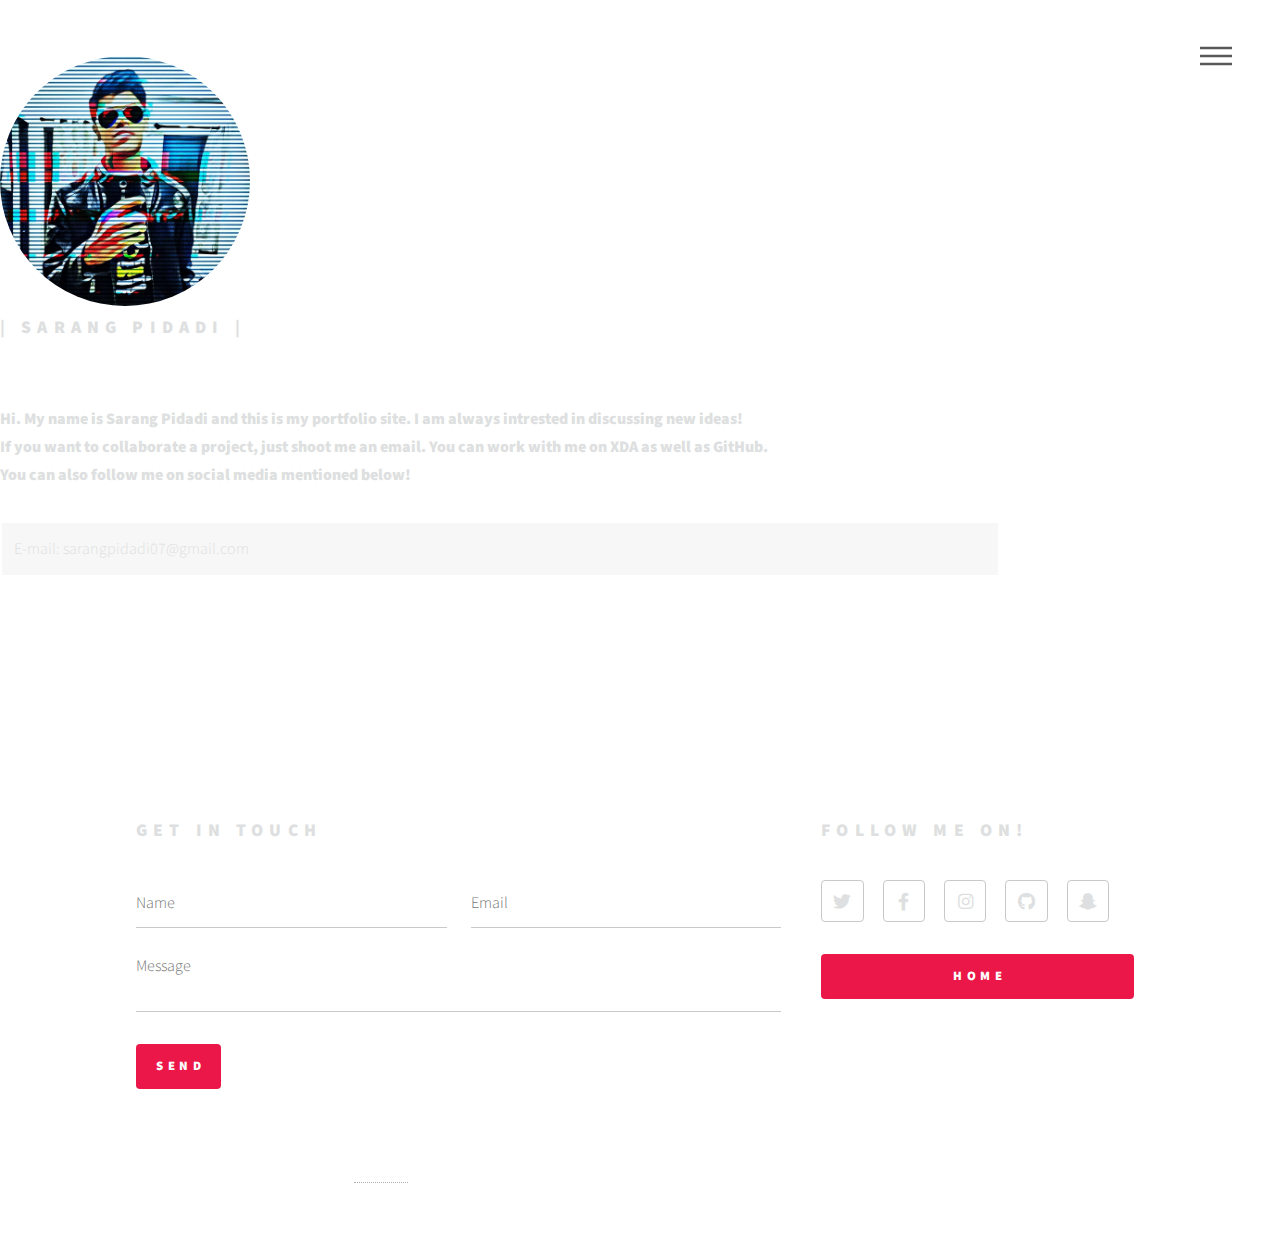
==== commit a930cb53: "background update" ====
--- a/aboutme.html
+++ b/aboutme.html
@@ -52,6 +52,7 @@
 
 						</div>
 					<style>
+/*
                         body {
                                background-image: url("bg2.jpg");
                                background-position: center;
@@ -59,6 +60,7 @@
                                background-attachment: fixed;
                                backdrop-filter: blur(8px);
                              }
+*/
                     </style>
                 </header>
 				<!-- Menu -->
--- a/assets/css/main.css
+++ b/assets/css/main.css
@@ -3357,6 +3357,105 @@
   to{border-right-color: transparent;}
 }
 
+
+/*
 body {
  background-image: url("background.jpg");
-}+} 
+*/
+
+@import compass
+
+
+// n is number of stars required
+@function multiple-box-shadow ($n) 
+  $value: '#{random(2000)}px #{random(2000)}px #FFF'
+  @for $i from 2 through $n
+    $value: '#{$value} , #{random(2000)}px #{random(2000)}px #FFF'
+
+  @return unquote($value)
+
+$shadows-small:  multiple-box-shadow(700)
+$shadows-medium: multiple-box-shadow(200)
+$shadows-big:    multiple-box-shadow(100)
+
+html
+  height: 100%
+  background: radial-gradient(ellipse at bottom, #1B2735 0%, #090A0F 100%)
+  overflow: hidden
+    
+#stars
+  width: 1px
+  height: 1px
+  background: transparent
+  box-shadow: $shadows-small
+  animation			: animStar 50s linear infinite
+    
+  &:after
+    content: " "
+    position: absolute
+    top: 2000px
+    width: 1px
+    height: 1px
+    background: transparent
+    box-shadow: $shadows-small
+    
+#stars2
+  width: 2px
+  height: 2px
+  background: transparent
+  box-shadow: $shadows-medium
+  animation			: animStar 100s linear infinite
+    
+  &:after
+    content: " "
+    position: absolute
+    top: 2000px
+    width: 2px
+    height: 2px
+    background: transparent
+    box-shadow: $shadows-medium
+    
+#stars3
+  width: 3px
+  height: 3px
+  background: transparent
+  box-shadow: $shadows-big
+  animation			: animStar 150s linear infinite
+    
+  &:after
+    content: " "
+    position: absolute
+    top: 2000px
+    width: 3px
+    height: 3px
+    background: transparent
+    box-shadow: $shadows-big
+
+#title
+  position: absolute
+  top: 50%
+  left: 0
+  right: 0
+  
+  color: #FFF
+  text-align: center
+  font-family: 'lato',sans-serif
+  font-weight: 300
+  font-size: 50px
+  letter-spacing: 10px
+  
+  margin-top: -60px
+  padding-left: 10px
+  
+  span
+    background: -webkit-linear-gradient(white, #38495a)
+    -webkit-background-clip: text
+    -webkit-text-fill-color: transparent
+    
+@keyframes animStar
+  from	
+    transform: translateY(0px)
+  to		
+    transform: translateY(-2000px)
+    
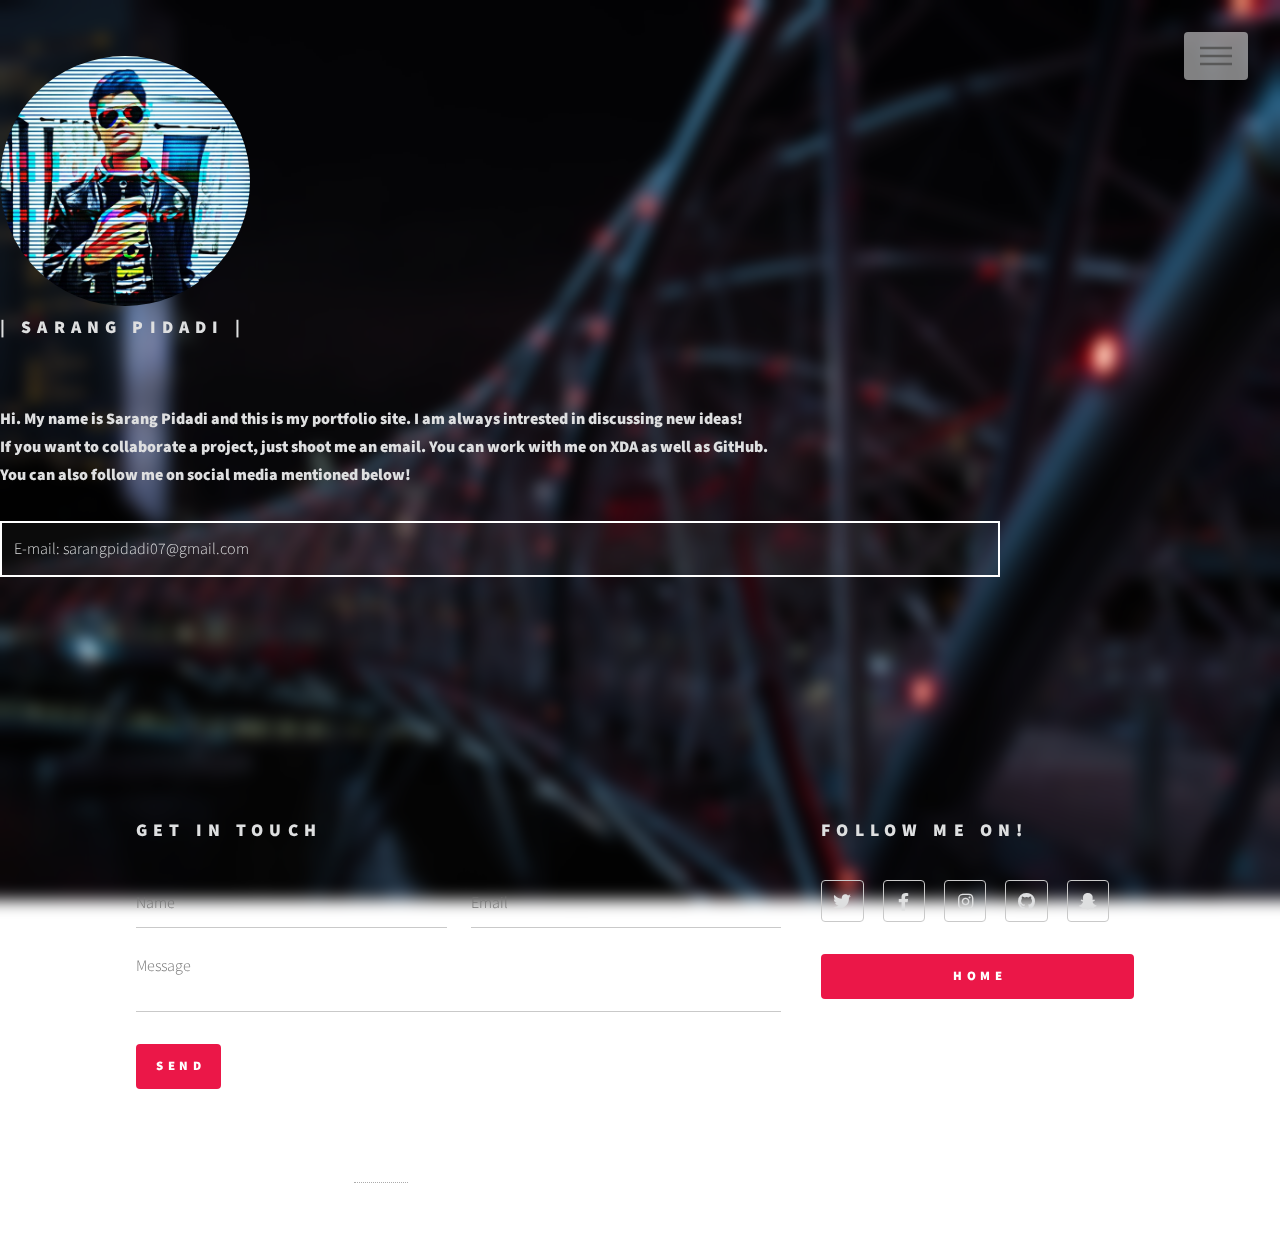
==== commit eee1cc06: "back to previous one" ====
--- a/aboutme.html
+++ b/aboutme.html
@@ -52,7 +52,7 @@
 
 						</div>
 					<style>
-/*
+
                         body {
                                background-image: url("bg2.jpg");
                                background-position: center;
@@ -60,7 +60,7 @@
                                background-attachment: fixed;
                                backdrop-filter: blur(8px);
                              }
-*/
+
                     </style>
                 </header>
 				<!-- Menu -->
--- a/assets/css/main.css
+++ b/assets/css/main.css
@@ -3358,104 +3358,9 @@
 }
 
 
-/*
 body {
  background-image: url("background.jpg");
 } 
-*/
-
-@import compass
-
-
-// n is number of stars required
-@function multiple-box-shadow ($n) 
-  $value: '#{random(2000)}px #{random(2000)}px #FFF'
-  @for $i from 2 through $n
-    $value: '#{$value} , #{random(2000)}px #{random(2000)}px #FFF'
-
-  @return unquote($value)
-
-$shadows-small:  multiple-box-shadow(700)
-$shadows-medium: multiple-box-shadow(200)
-$shadows-big:    multiple-box-shadow(100)
-
-html
-  height: 100%
-  background: radial-gradient(ellipse at bottom, #1B2735 0%, #090A0F 100%)
-  overflow: hidden
-    
-#stars
-  width: 1px
-  height: 1px
-  background: transparent
-  box-shadow: $shadows-small
-  animation			: animStar 50s linear infinite
-    
-  &:after
-    content: " "
-    position: absolute
-    top: 2000px
-    width: 1px
-    height: 1px
-    background: transparent
-    box-shadow: $shadows-small
-    
-#stars2
-  width: 2px
-  height: 2px
-  background: transparent
-  box-shadow: $shadows-medium
-  animation			: animStar 100s linear infinite
-    
-  &:after
-    content: " "
-    position: absolute
-    top: 2000px
-    width: 2px
-    height: 2px
-    background: transparent
-    box-shadow: $shadows-medium
-    
-#stars3
-  width: 3px
-  height: 3px
-  background: transparent
-  box-shadow: $shadows-big
-  animation			: animStar 150s linear infinite
-    
-  &:after
-    content: " "
-    position: absolute
-    top: 2000px
-    width: 3px
-    height: 3px
-    background: transparent
-    box-shadow: $shadows-big
-
-#title
-  position: absolute
-  top: 50%
-  left: 0
-  right: 0
-  
-  color: #FFF
-  text-align: center
-  font-family: 'lato',sans-serif
-  font-weight: 300
-  font-size: 50px
-  letter-spacing: 10px
-  
-  margin-top: -60px
-  padding-left: 10px
-  
-  span
-    background: -webkit-linear-gradient(white, #38495a)
-    -webkit-background-clip: text
-    -webkit-text-fill-color: transparent
-    
-@keyframes animStar
-  from	
-    transform: translateY(0px)
-  to		
-    transform: translateY(-2000px)
-    
+
+
+ 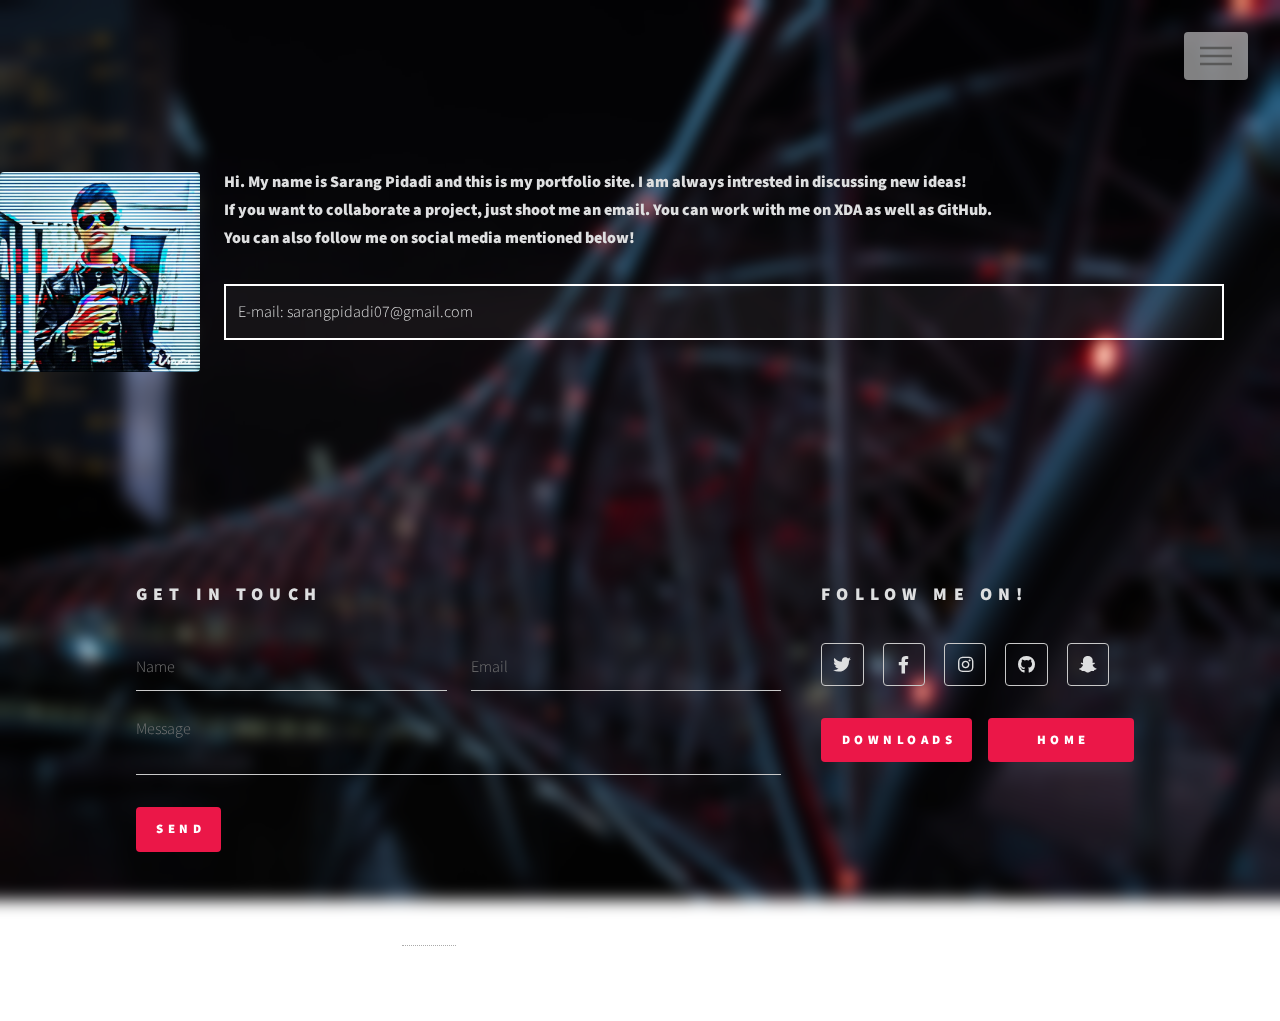
==== commit eec074f4: "ads" ====
--- a/aboutme.html
+++ b/aboutme.html
@@ -1,28 +1,23 @@
 <!DOCTYPE HTML>
 <html>
 	<head>
-		<title>Sarang Pidadi</title>
+		<title>CODE | EXPLORE | SHARE</title>
 		<meta charset="utf-8" />
 		<meta name="viewport" content="width=device-width, initial-scale=1, user-scalable=no" />
 		<link rel="stylesheet" href="assets/css/main.css" />
 		<link href="https://emoji-css.afeld.me/emoji.css" rel="stylesheet">
 		<noscript><link rel="stylesheet" href="assets/css/noscript.css" /></noscript>
+		<script data-ad-client="ca-pub-7592124867386801" async src="https://pagead2.googlesyndication.com/pagead/js/adsbygoogle.js"></script>
 		<style>
          th, td {
             border: 1px solid white;
          }
       </style>
-	</head>
+	</head><br><br><br><br>
 	<body class="is-preload"><br><br>
-
-                               <style>
-                                    img {
-                                          border-radius: 50%;
-                                        }
-                               </style>
-                               <img src="profile.jpg" width="250" height="250">
-                              <h2>|    Sarang Pidadi    |</h2>
-                               <br><p><b>
+                        <div class="inner">
+                             <p><span class="image left">
+                              <img style="width:200px;height:200px;" src="profile.jpg" alt="" /></span><b>
                                Hi. My name is Sarang Pidadi and this is my portfolio site. I am always intrested in discussing new ideas!<br>If you want to collaborate a project, just shoot me an email. You can work with me on XDA as well as GitHub.<br>You can also follow me on social media mentioned below!<i class="em em-v"></i>
                                </b></p>
                                <div class="table-wrapper">
@@ -34,6 +29,7 @@
 				                 </tbody>
                                 </table>
                                 </div>
+                            </div>
 		<!-- Wrapper -->
 			<div id="wrapper">
 
@@ -106,12 +102,13 @@
 								</ul>
 								<div class="inner">
                                <ul class="actions fit">
-										<li><a href="index.html" class="button primary fit">Home</a></li>
+                                   <li><a href="downloads.html" class="button primary fit">Downloads</a></li>
+                                   <li><a href="index.html" class="button primary fit">Home</a></li>
                                 </ul>
                                 </div>
 							</section>
 							<ul class="copyright">
-								<li>&copy; Sarangpidadi07. All rights reserved</li><li> <a>HTML5 UP</a></li>
+								<li>&copy;CODE | EXPLORE | SHARE. All rights reserved</li><li> <a>HTML5 UP</a></li>
 							</ul>
 						</div>
 					</footer>
@@ -126,4 +123,4 @@
 			<script src="assets/js/main.js"></script>
 
 	</body>
-</html>+</html>
